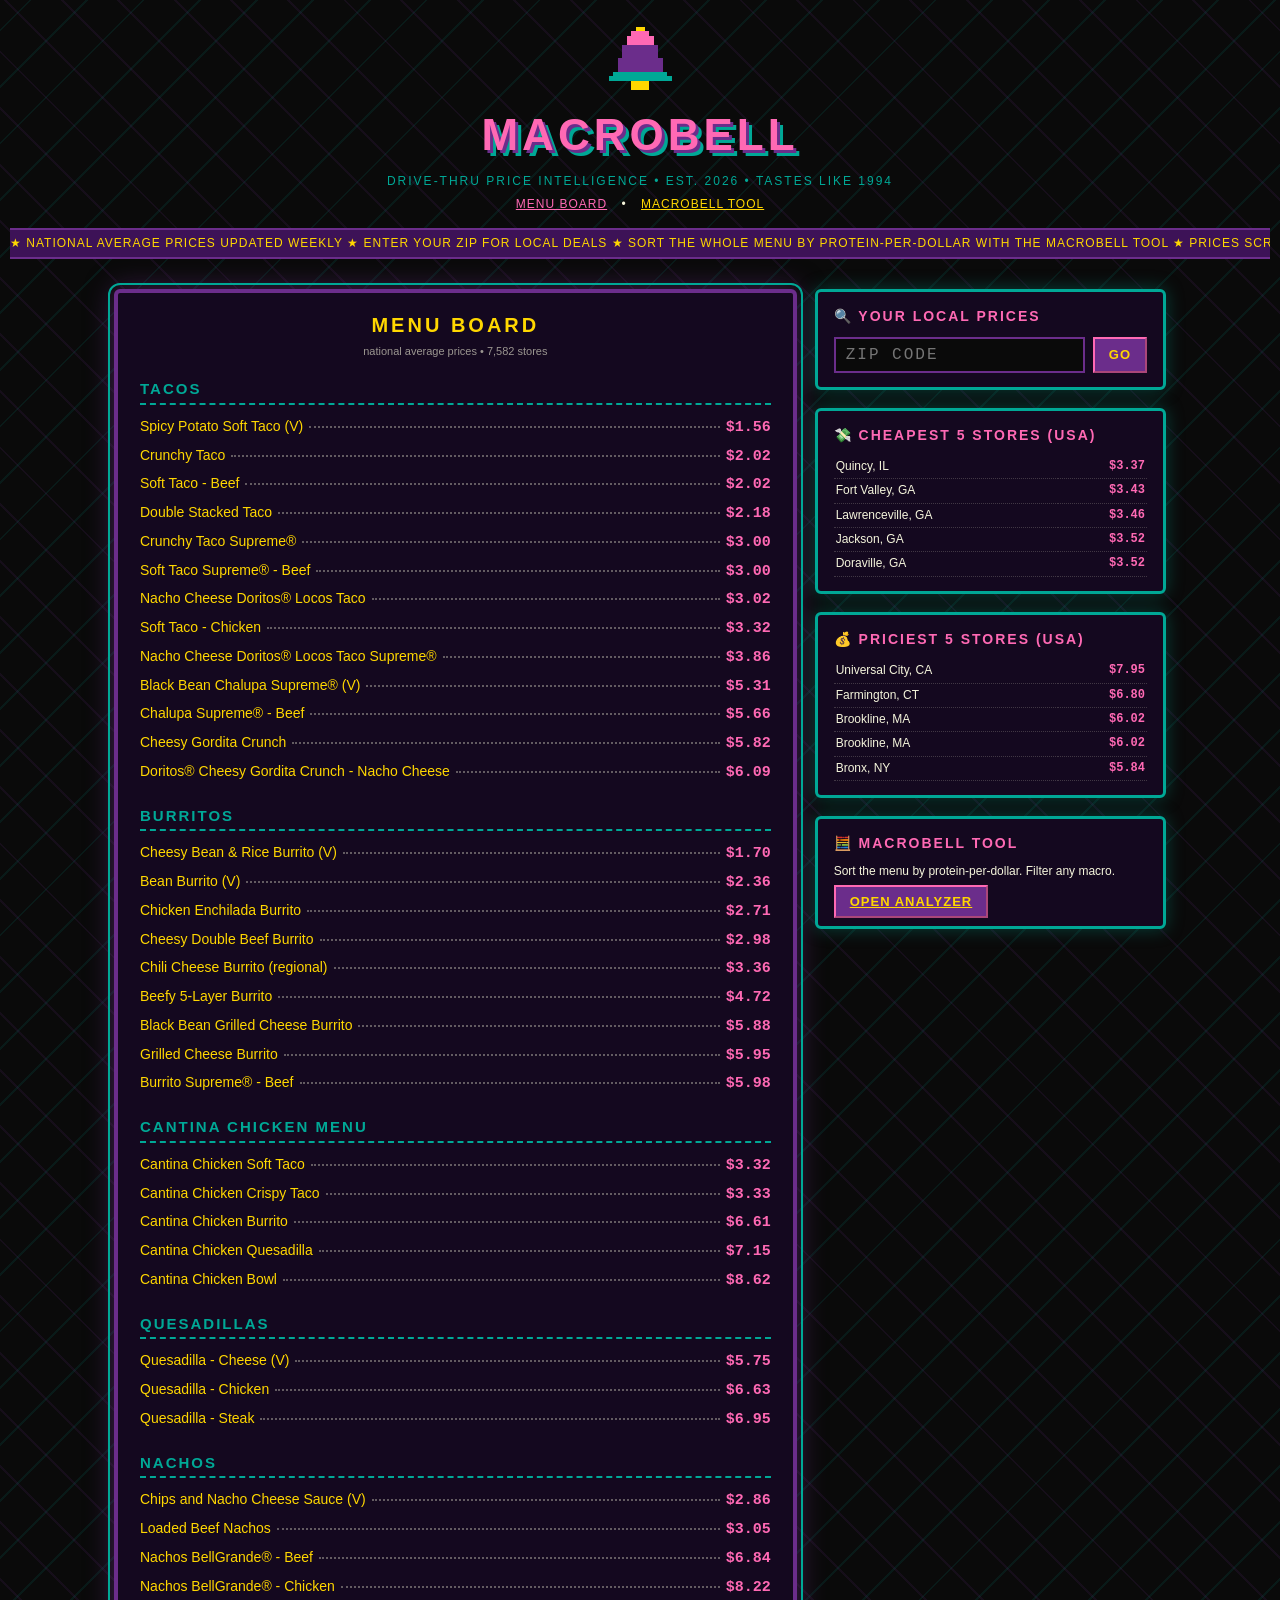
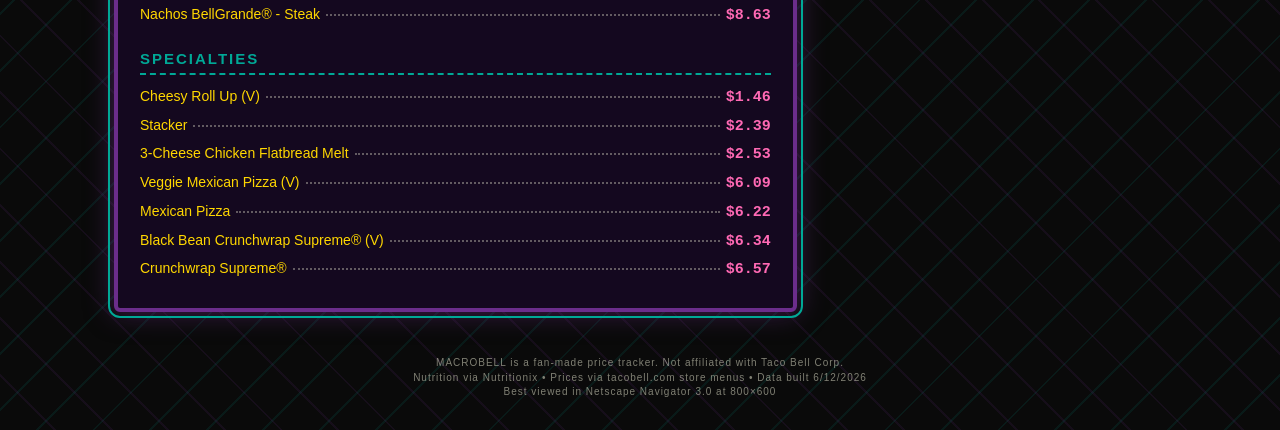
==== site/index.html @ 428b97b3 "Add MacroBell static site: data builder, 90s menu board UI, weekly deploy - build_site_data.py: prec" ====
<!DOCTYPE html>
<html lang="en">
<head>
  <meta charset="utf-8">
  <meta name="viewport" content="width=device-width, initial-scale=1">
  <title>MacroBell — 90s Taco Bell Menu Prices</title>
  <meta name="description" content="National average Taco Bell prices on a vintage 90s menu board. Drill into any item for price history and hi/lo locations.">
  <link rel="stylesheet" href="css/style.css">
  <link rel="icon" href="data:image/svg+xml,<svg xmlns='http://www.w3.org/2000/svg' viewBox='0 0 16 16'><text y='14' font-size='14'>🔔</text></svg>">
</head>
<body>
  <div id="header"></div>

  <div class="layout">
    <main class="board-col">
      <div class="menu-board">
        <h1 class="board-title">Menu Board</h1>
        <p class="board-sub" id="board-sub">national average prices</p>
        <div id="menu" class="loading">LOADING MENU...</div>
      </div>
    </main>

    <aside class="side-col">
      <div class="panel">
        <h2>🔍 Your Local Prices</h2>
        <form class="zip-form" id="zip-form">
          <input type="text" id="zip-input" inputmode="numeric" pattern="[0-9]{5}"
                 maxlength="5" placeholder="ZIP CODE" aria-label="ZIP code">
          <button type="submit">GO</button>
        </form>
      </div>

      <div class="panel">
        <h2>💸 Cheapest 5 Stores (USA)</h2>
        <table id="lo5"><tbody></tbody></table>
      </div>

      <div class="panel">
        <h2>💰 Priciest 5 Stores (USA)</h2>
        <table id="hi5"><tbody></tbody></table>
      </div>

      <div class="panel">
        <h2>🧮 MacroBell Tool</h2>
        <p style="font-size:12px;margin:0 0 10px">Sort the menu by protein-per-dollar. Filter any macro.</p>
        <a class="btn" href="macrobell.html">Open Analyzer</a>
      </div>
    </aside>
  </div>

  <div id="footer"></div>
  <script type="module" src="js/main.js"></script>
</body>
</html>
---- site/css/style.css ----
/* MacroBell — vintage 90s Taco Bell menu board */

:root {
  --tb-purple: #6b2d8b;
  --tb-purple-deep: #3d1257;
  --tb-teal: #00a896;
  --tb-pink: #ff69b4;
  --tb-yellow: #ffd700;
  --tb-cream: #f5f5dc;
  --tb-black: #0a0a0a;
  --board-bg: #14081f;
}

* { box-sizing: border-box; }

body {
  margin: 0;
  background: var(--tb-black);
  background-image:
    repeating-linear-gradient(45deg, transparent 0 38px, rgba(107, 45, 139, 0.12) 38px 40px),
    repeating-linear-gradient(-45deg, transparent 0 38px, rgba(0, 168, 150, 0.10) 38px 40px);
  color: var(--tb-cream);
  font-family: Verdana, Geneva, sans-serif;
  font-size: 14px;
  line-height: 1.45;
}

a { color: var(--tb-yellow); }
a:hover { color: var(--tb-pink); }

/* ---------- header ---------- */

header.site-header {
  text-align: center;
  padding: 22px 10px 10px;
}

.logo-bell {
  image-rendering: pixelated;
  width: 72px;
  height: 72px;
}

h1.wordmark {
  margin: 4px 0 0;
  font-size: 44px;
  letter-spacing: 4px;
  text-transform: uppercase;
  color: var(--tb-pink);
  text-shadow:
    3px 3px 0 var(--tb-purple),
    6px 6px 0 var(--tb-teal);
  font-family: "Arial Black", "Verdana Bold", Verdana, sans-serif;
}

.tagline {
  color: var(--tb-teal);
  letter-spacing: 2px;
  text-transform: uppercase;
  font-size: 12px;
  margin: 6px 0 0;
}

.marquee {
  overflow: hidden;
  border-top: 2px solid var(--tb-purple);
  border-bottom: 2px solid var(--tb-purple);
  background: var(--tb-purple-deep);
  margin: 14px 0 0;
  white-space: nowrap;
}

.marquee span {
  display: inline-block;
  padding: 5px 0;
  color: var(--tb-yellow);
  font-size: 12px;
  letter-spacing: 1px;
  animation: marquee 22s linear infinite;
}

@keyframes marquee {
  from { transform: translateX(100vw); }
  to   { transform: translateX(-100%); }
}

/* ---------- layout ---------- */

.layout {
  display: flex;
  flex-wrap: wrap;
  gap: 18px;
  max-width: 1080px;
  margin: 20px auto;
  padding: 0 14px;
  align-items: flex-start;
}

main.board-col { flex: 2 1 540px; }
aside.side-col { flex: 1 1 280px; }

/* ---------- menu board ---------- */

.menu-board {
  background: var(--board-bg);
  border: 4px solid var(--tb-purple);
  outline: 2px solid var(--tb-teal);
  outline-offset: 4px;
  border-radius: 6px;
  padding: 18px 22px;
  box-shadow: 0 0 28px rgba(107, 45, 139, 0.55);
}

.board-title {
  text-align: center;
  color: var(--tb-yellow);
  font-size: 20px;
  letter-spacing: 3px;
  text-transform: uppercase;
  margin: 0 0 4px;
  font-family: "Arial Black", Verdana, sans-serif;
}

.board-sub {
  text-align: center;
  color: var(--tb-cream);
  opacity: 0.6;
  font-size: 11px;
  margin: 0 0 14px;
}

.menu-category { margin: 18px 0 6px; }

.menu-category h2 {
  color: var(--tb-teal);
  font-size: 15px;
  letter-spacing: 2px;
  text-transform: uppercase;
  border-bottom: 2px dashed var(--tb-teal);
  padding-bottom: 3px;
  margin: 0 0 8px;
}

ul.menu-items { list-style: none; margin: 0; padding: 0; }

li.menu-item {
  display: flex;
  align-items: baseline;
  gap: 6px;
  padding: 3px 0;
}

li.menu-item a.item-name {
  color: var(--tb-yellow);
  text-decoration: none;
}

li.menu-item a.item-name:hover {
  color: var(--tb-pink);
  text-decoration: underline;
}

.dots {
  flex: 1;
  border-bottom: 2px dotted rgba(245, 245, 220, 0.35);
  transform: translateY(-3px);
}

.price {
  color: var(--tb-pink);
  font-weight: bold;
  font-family: "Courier New", monospace;
  font-size: 15px;
}

.muted { opacity: 0.55; font-size: 11px; }

/* ---------- side panels ---------- */

.panel {
  background: var(--board-bg);
  border: 3px solid var(--tb-teal);
  border-radius: 6px;
  padding: 14px 16px;
  margin-bottom: 18px;
  box-shadow: 0 0 18px rgba(0, 168, 150, 0.35);
}

.panel h2 {
  color: var(--tb-pink);
  font-size: 14px;
  letter-spacing: 2px;
  text-transform: uppercase;
  margin: 0 0 10px;
  font-family: "Arial Black", Verdana, sans-serif;
}

.panel table { width: 100%; border-collapse: collapse; font-size: 12px; }

.panel td { padding: 3px 2px; border-bottom: 1px dotted rgba(245,245,220,0.2); }

.panel td.r { text-align: right; color: var(--tb-pink); font-family: "Courier New", monospace; font-weight: bold; }

/* zip form */

form.zip-form { display: flex; gap: 8px; }

form.zip-form input[type="text"] {
  flex: 1;
  background: var(--tb-black);
  border: 2px solid var(--tb-purple);
  color: var(--tb-yellow);
  font-family: "Courier New", monospace;
  font-size: 16px;
  padding: 7px 10px;
  letter-spacing: 2px;
}

form.zip-form input[type="text"]:focus {
  outline: 2px solid var(--tb-pink);
}

button, .btn {
  background: var(--tb-purple);
  color: var(--tb-yellow);
  border: 2px outset var(--tb-pink);
  font-family: Verdana, sans-serif;
  font-weight: bold;
  font-size: 13px;
  text-transform: uppercase;
  letter-spacing: 1px;
  padding: 7px 14px;
  cursor: pointer;
}

button:hover, .btn:hover { background: var(--tb-teal); color: var(--tb-black); }
button:active, .btn:active { border-style: inset; }

/* nav strip */

nav.site-nav {
  text-align: center;
  margin: 6px 0 0;
  font-size: 12px;
  letter-spacing: 1px;
  text-transform: uppercase;
}

nav.site-nav a { margin: 0 10px; }

/* loading / status */

.loading {
  text-align: center;
  color: var(--tb-teal);
  font-family: "Courier New", monospace;
  font-size: 16px;
  padding: 30px 0;
  animation: blink 1s step-end infinite;
}

@keyframes blink { 50% { opacity: 0.25; } }

.notice {
  background: var(--tb-purple-deep);
  border: 2px dashed var(--tb-yellow);
  color: var(--tb-yellow);
  font-size: 12px;
  padding: 8px 12px;
  margin: 10px 0;
}

/* ---------- item page ---------- */

.stat-grid {
  display: grid;
  grid-template-columns: repeat(auto-fit, minmax(140px, 1fr));
  gap: 10px;
  margin: 14px 0;
}

.stat-box {
  border: 2px solid var(--tb-purple);
  background: var(--tb-black);
  padding: 10px;
  text-align: center;
}

.stat-box .label {
  font-size: 10px;
  text-transform: uppercase;
  letter-spacing: 1px;
  color: var(--tb-teal);
}

.stat-box .value {
  font-size: 22px;
  color: var(--tb-pink);
  font-family: "Courier New", monospace;
  font-weight: bold;
}

.stat-box .sub { font-size: 10px; opacity: 0.6; }

.dev-bar {
  height: 16px;
  background: var(--tb-black);
  border: 2px solid var(--tb-purple);
  position: relative;
  margin: 6px 0;
}

.dev-bar .fill {
  height: 100%;
  background: repeating-linear-gradient(90deg, var(--tb-teal) 0 8px, var(--tb-purple) 8px 16px);
}

.nutri-table { width: 100%; border-collapse: collapse; font-size: 12px; }
.nutri-table td { padding: 4px 6px; border-bottom: 1px dotted rgba(245,245,220,0.2); }
.nutri-table td:last-child { text-align: right; color: var(--tb-yellow); font-family: "Courier New", monospace; }

/* chart */

.chart-wrap { margin: 10px 0; }
.chart-wrap svg { width: 100%; height: auto; display: block; }

.chart-tip {
  position: absolute;
  background: var(--tb-purple-deep);
  border: 2px solid var(--tb-yellow);
  color: var(--tb-yellow);
  font-family: "Courier New", monospace;
  font-size: 12px;
  padding: 4px 8px;
  pointer-events: none;
  white-space: nowrap;
  z-index: 10;
}

/* ---------- macrobell table ---------- */

.mb-controls {
  display: flex;
  flex-wrap: wrap;
  gap: 10px;
  margin: 12px 0;
  font-size: 11px;
}

.mb-controls .ctl {
  border: 2px solid var(--tb-purple);
  background: var(--tb-black);
  padding: 6px 8px;
}

.mb-controls label {
  display: block;
  text-transform: uppercase;
  letter-spacing: 1px;
  color: var(--tb-teal);
  font-size: 9px;
  margin-bottom: 3px;
}

.mb-controls input[type="number"], .mb-controls select {
  background: var(--tb-black);
  border: 1px solid var(--tb-teal);
  color: var(--tb-yellow);
  font-family: "Courier New", monospace;
  width: 64px;
  padding: 3px 4px;
}

.mb-controls select { width: auto; }

table.mb-table { width: 100%; border-collapse: collapse; font-size: 12px; }

table.mb-table th {
  background: var(--tb-purple);
  color: var(--tb-yellow);
  text-transform: uppercase;
  font-size: 10px;
  letter-spacing: 1px;
  padding: 6px 5px;
  cursor: pointer;
  user-select: none;
  white-space: nowrap;
}

table.mb-table th:hover { background: var(--tb-teal); color: var(--tb-black); }
table.mb-table th.sorted { background: var(--tb-pink); color: var(--tb-black); }

table.mb-table td {
  padding: 5px;
  border-bottom: 1px dotted rgba(245,245,220,0.25);
  text-align: right;
  font-family: "Courier New", monospace;
}

table.mb-table td:first-child { text-align: left; font-family: Verdana, sans-serif; }
table.mb-table td:nth-child(2) { text-align: left; font-size: 10px; opacity: 0.7; font-family: Verdana, sans-serif; }
table.mb-table tr:hover td { background: rgba(107, 45, 139, 0.3); }

td.hot { color: var(--tb-pink); font-weight: bold; }

/* footer */

footer.site-footer {
  text-align: center;
  font-size: 10px;
  opacity: 0.5;
  padding: 24px 10px 30px;
  letter-spacing: 1px;
}

@media (max-width: 700px) {
  h1.wordmark { font-size: 30px; }
  .layout { flex-direction: column; }
}
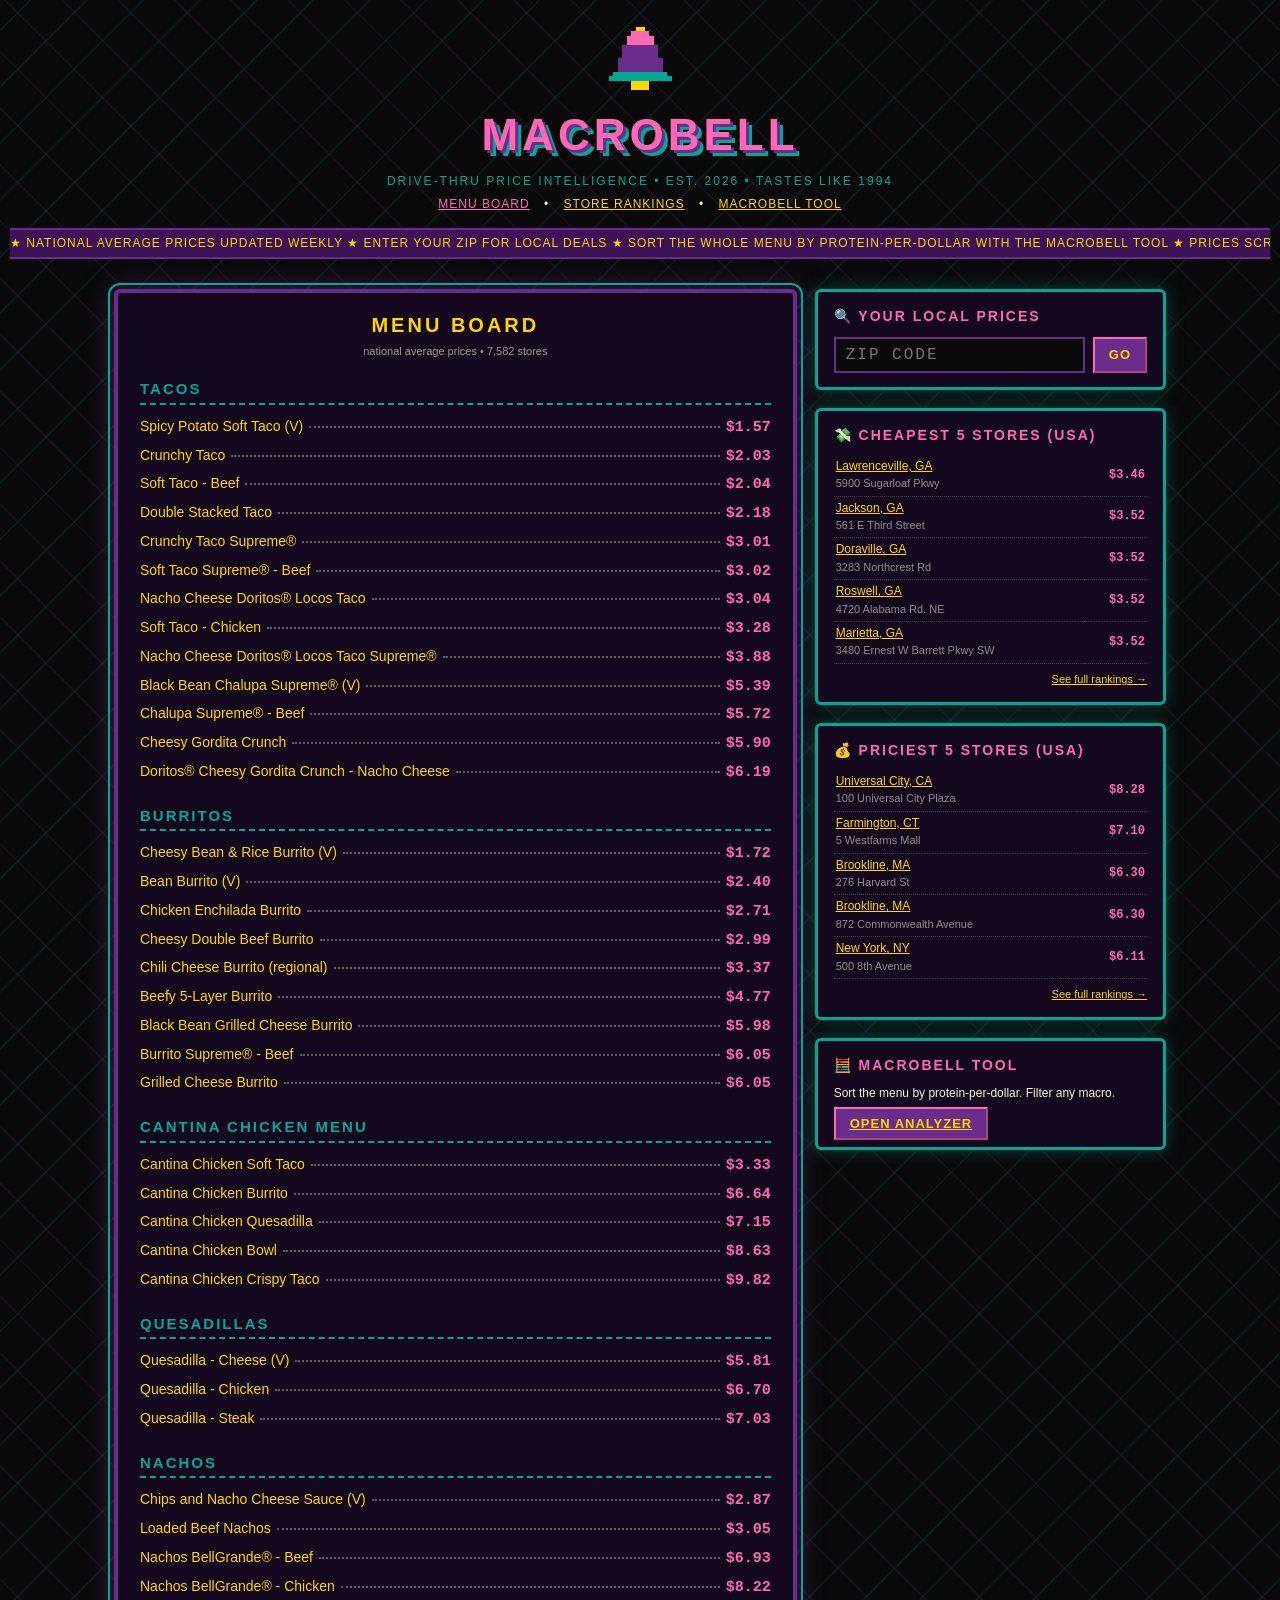
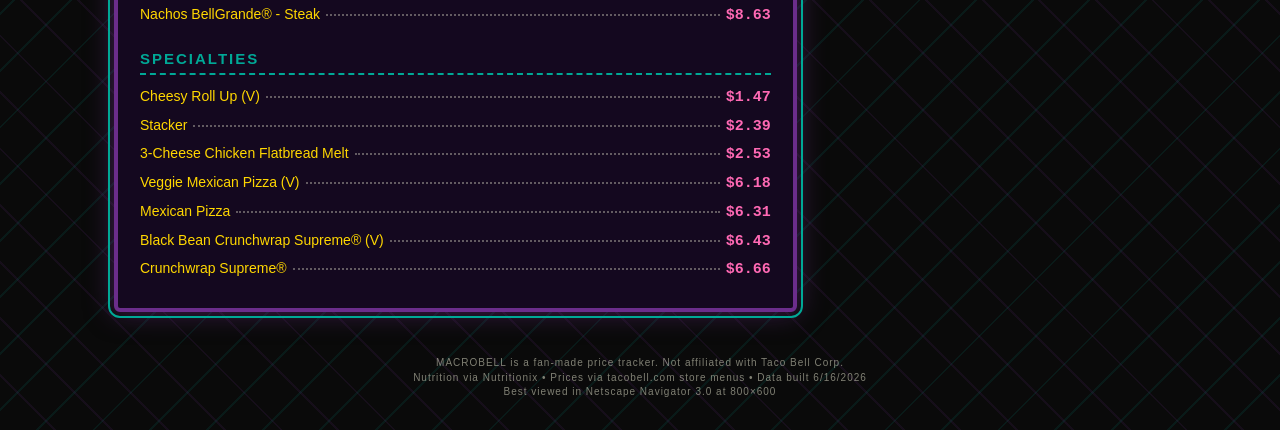
==== commit 39ee4792: "Add store price rankings page rankings.html: sortable list of all stores by avg price across items, " ====
--- a/site/index.html
+++ b/site/index.html
@@ -33,11 +33,15 @@
       <div class="panel">
         <h2>💸 Cheapest 5 Stores (USA)</h2>
         <table id="lo5"><tbody></tbody></table>
+        <p style="margin:8px 0 0;text-align:right;font-size:11px">
+          <a href="rankings.html?sort=cheap">See full rankings →</a></p>
       </div>
 
       <div class="panel">
         <h2>💰 Priciest 5 Stores (USA)</h2>
         <table id="hi5"><tbody></tbody></table>
+        <p style="margin:8px 0 0;text-align:right;font-size:11px">
+          <a href="rankings.html?sort=pricey">See full rankings →</a></p>
       </div>
 
       <div class="panel">
--- a/site/css/style.css
+++ b/site/css/style.css
@@ -362,7 +362,7 @@
   margin-bottom: 3px;
 }
 
-.mb-controls input[type="number"], .mb-controls select {
+.mb-controls input[type="number"], .mb-controls input[type="text"], .mb-controls select {
   background: var(--tb-black);
   border: 1px solid var(--tb-teal);
   color: var(--tb-yellow);
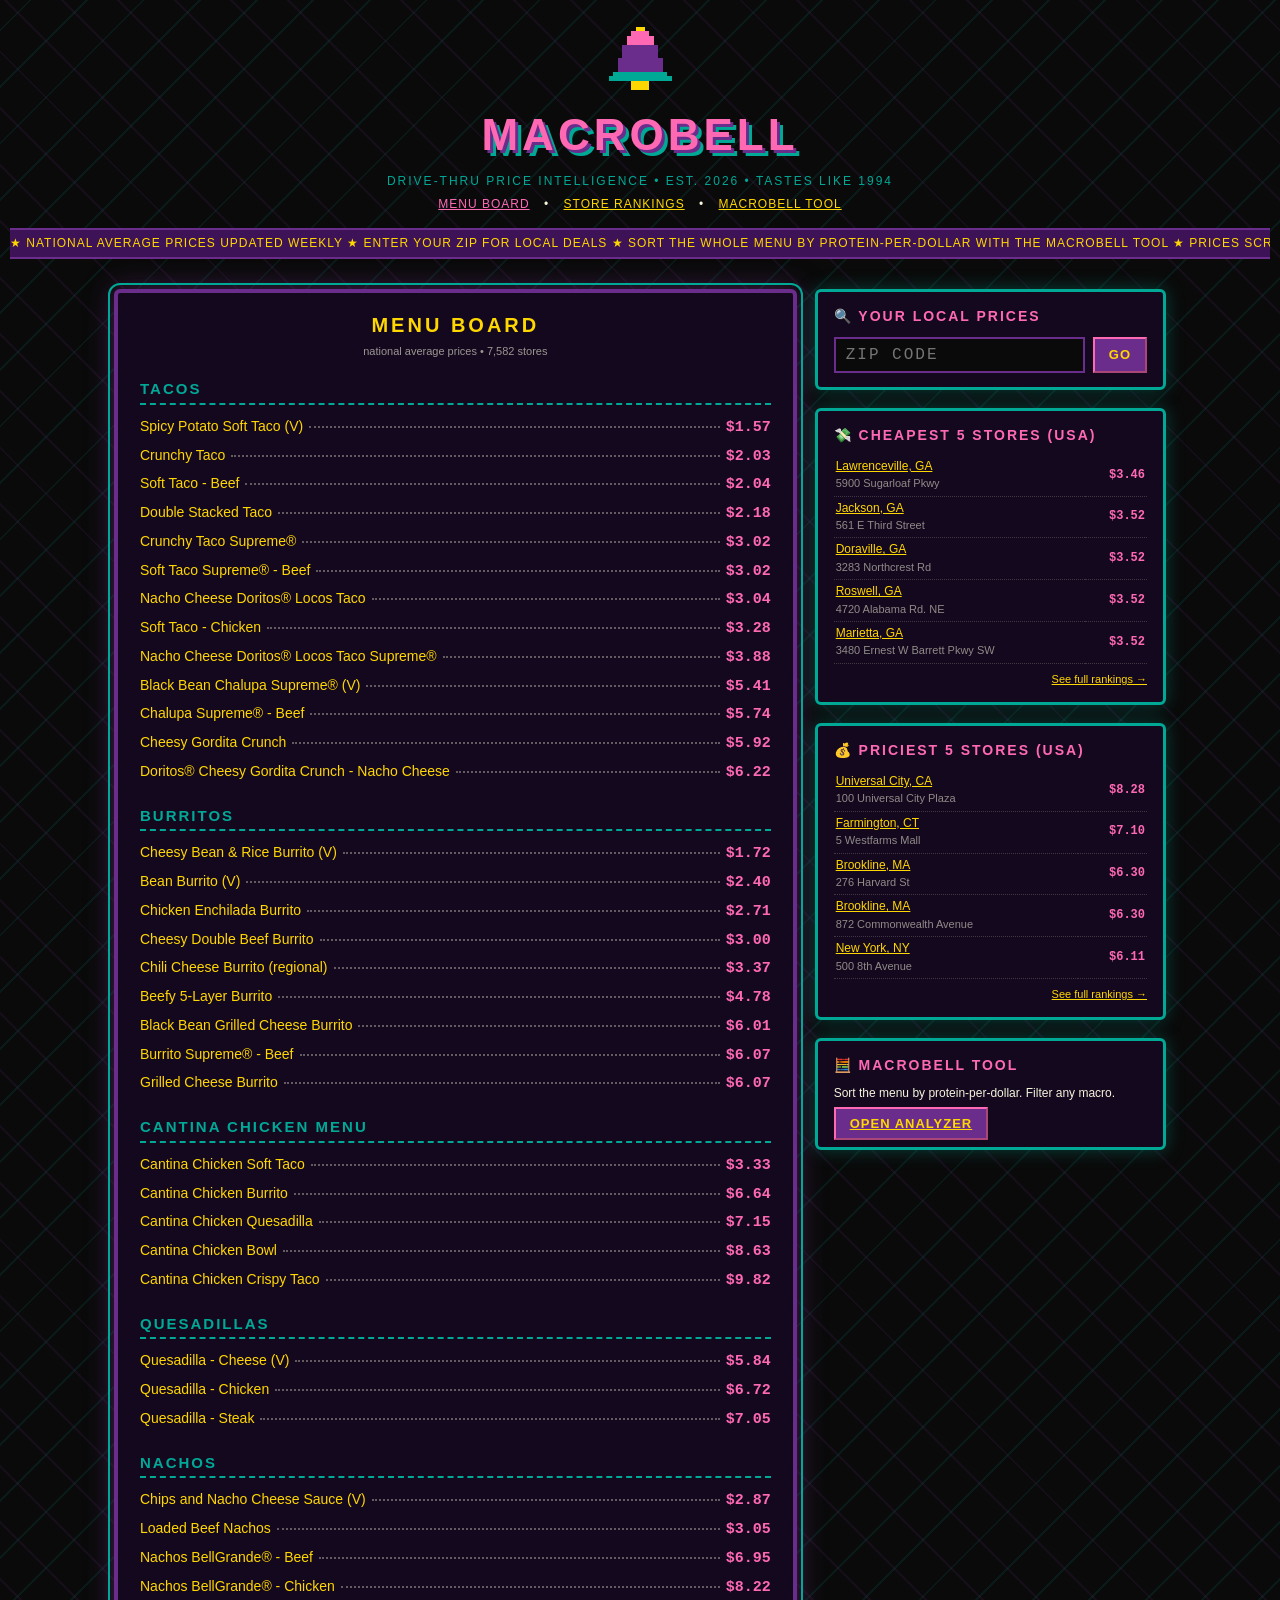
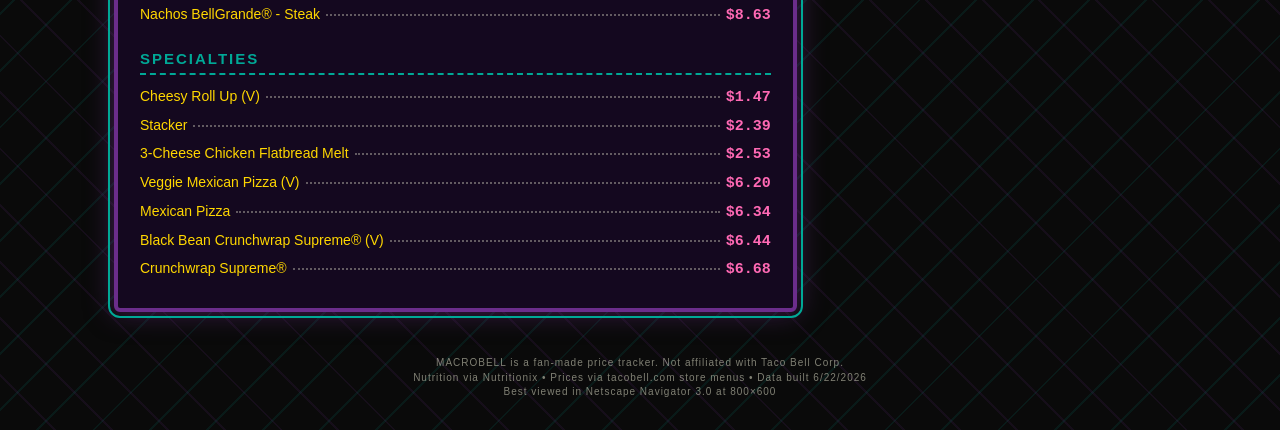
==== commit 573727c8: "Security: kill XSS (escaping + CSP + input allowlist), constrain scraper Frontend (static site): - A" ====
--- a/site/index.html
+++ b/site/index.html
@@ -2,6 +2,7 @@
 <html lang="en">
 <head>
   <meta charset="utf-8">
+  <meta http-equiv="Content-Security-Policy" content="default-src 'self'; script-src 'self'; style-src 'self' 'unsafe-inline'; img-src 'self' data:; object-src 'none'; base-uri 'none'">
   <meta name="viewport" content="width=device-width, initial-scale=1">
   <title>MacroBell — 90s Taco Bell Menu Prices</title>
   <meta name="description" content="National average Taco Bell prices on a vintage 90s menu board. Drill into any item for price history and hi/lo locations.">
